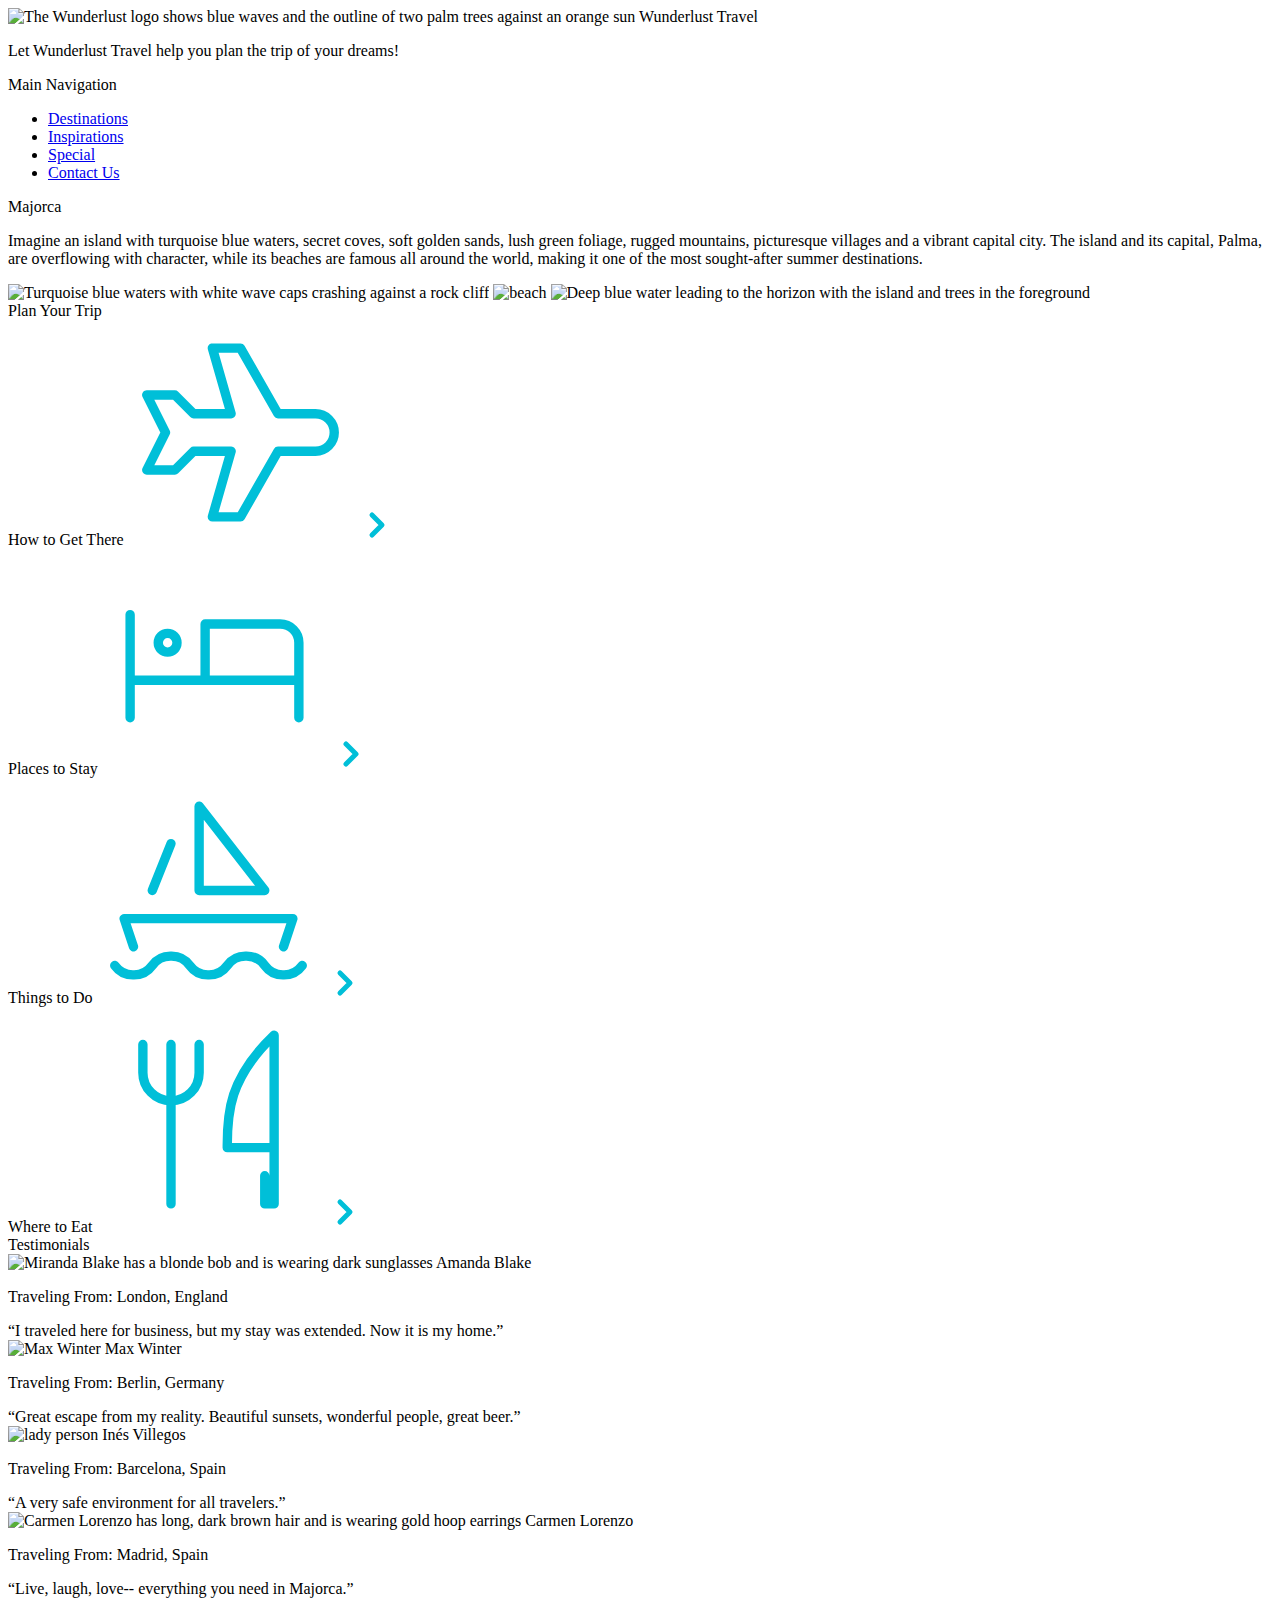
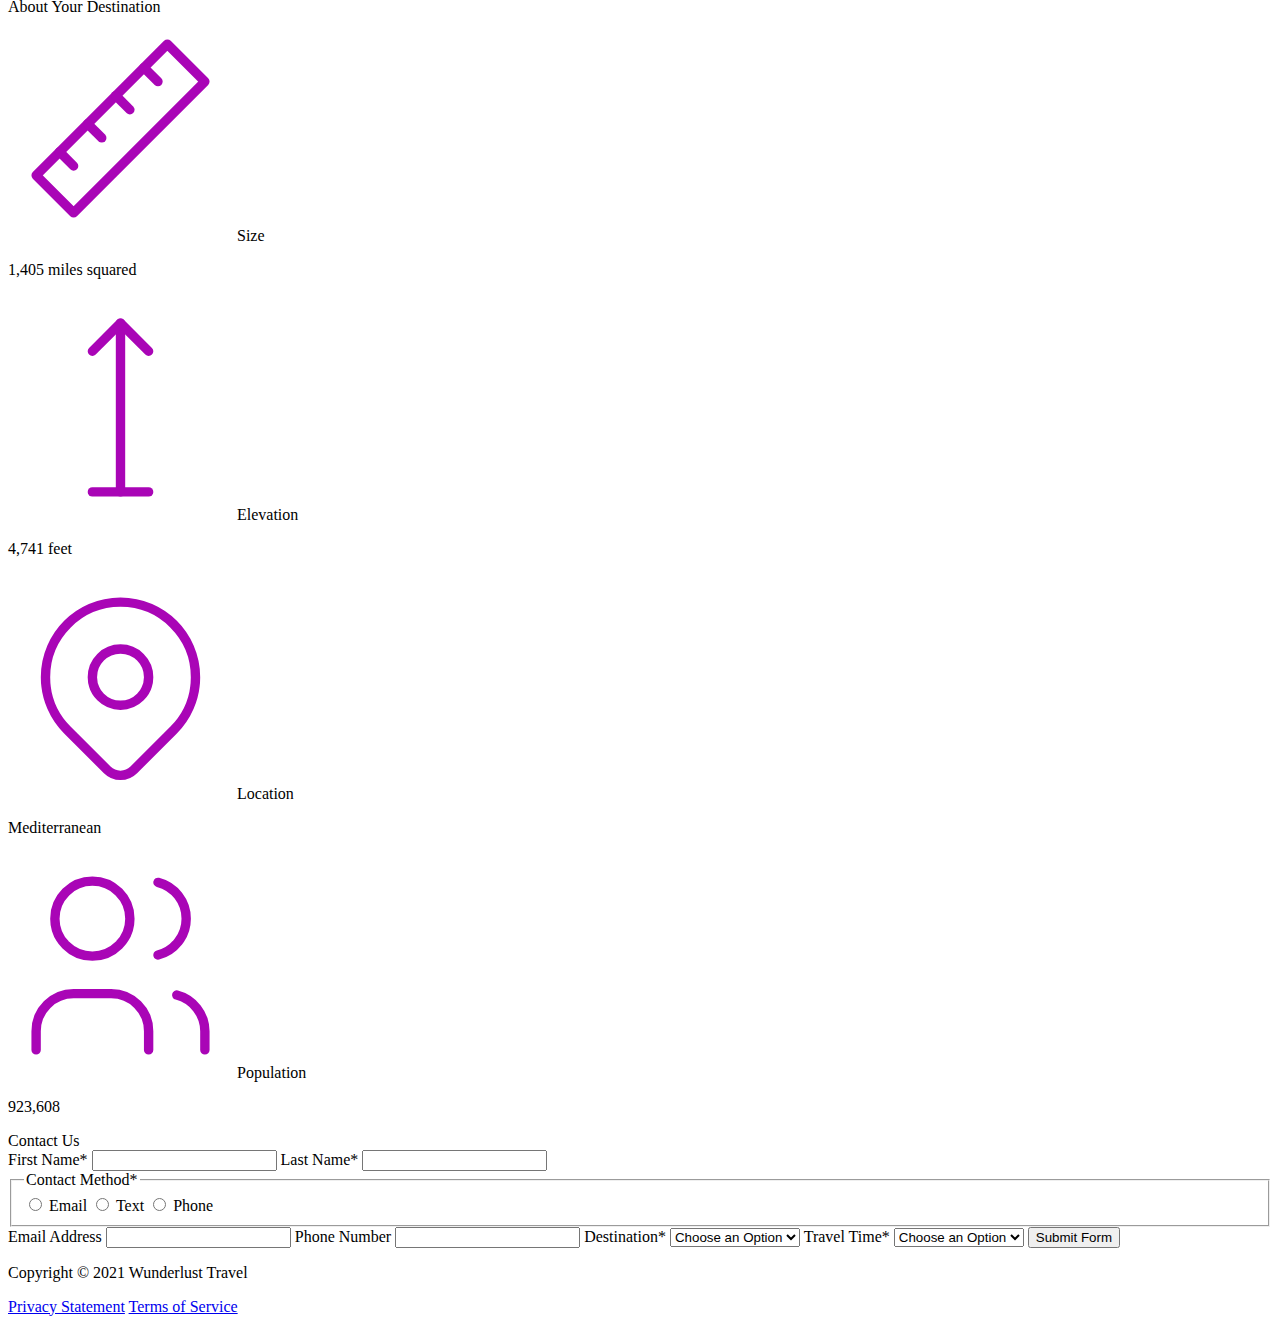
==== majorica.html @ f3009718 "majorica.html first edit" ====
<!DOCTYPE html>
<html lang="en">
    <head>
        <meta charset="UTF-8"/>
        <meta http-equiv="X-UA-Compatible" content="IE=edge"/>
        <meta name="viewport" content="width=device-width, initial-scale=1"/>
        <meta name="author" content="Hannah Merrill"/>
        <meta name="description" content="Travel information for your next adventure. Get exclusive discounts on hotels, flights, and activities on Wunder Lust. "/>
        <title>Wunderlust Travel</title>
        <link rel="stylesheet" href="#">     
    <!--Open Graph-->
        <meta property="og:title" content="Majorica: the Ultimate Island Get-away"/>
        <meta property="og:type" content="Imagine an island with turquoise blue waters, secret coves, and soft golden sands. Plan your dream trip with us now!"/>
        <meta property="og:url" content="#"/> <!--Wunderlust's canonical URL would go here-->
        <meta property="og:image" content="#"/> <!--img URL that represents the graph would go here-->
    <!--Twitter Card-->
        <meta name=“twitter:card” content="summary_large_image"/>
        <meta name=“twitter:site” content=“@WunderLust”/>
        <meta name=“twitter:creator” content=“@HannahMerrill”/>
        <meta name="twitter:title" content="Majorica: your Ultimate Vacay Awaits"/>
        <meta name="twitter:description" content="Turquoise water, secret coves, and soft golden sand. Plan your next adventure with us."/>
        <meta name="twitter:image" content="#"> <!--img URL that represents the card would go here-->

    

<!--Add all required tags in the head here - meta tags for SEO, responsiveness, and with info about the page, etc., in addition to tags to create a card on Twitter with a large image and open graph tags to allow for sharing on other social media sites -->
    </head>
    <body>
<!--         Reveiew the document and add the proper tags to all of the headings  throughout. Use the outline feature in the validator to ensure that these have been added correctly. See the image of the correct outline as a reference if you have questions 

Also review the alt text on all of the images to ensure that it is descriptive and appropriate-->
        <header>
            <img src="images/logo.png" alt="The Wunderlust logo shows blue waves and the outline of two palm trees against an orange sun">
            Wunderlust Travel
            <p>Let Wunderlust Travel help you plan the trip of your dreams!</p>
            <nav>
                Main Navigation
                <ul>
                    <li><a href="#">Destinations</a></li>
                    <li><a href="#">Inspirations</a></li>
                    <li><a href="#">Special</a></li>
                    <li><a href="#">Contact Us</a></li>
                </ul>
            </nav>
        </header>
        <main>
            <article>  
                Majorca
                <p>Imagine an island with turquoise blue waters, secret coves, soft golden sands, lush green foliage, rugged mountains, picturesque villages and a vibrant capital city. The island and its capital, Palma, are overflowing with character, while its beaches are famous all around the world, making it one of the most sought-after summer destinations.</p>
                <img src="images/majorca-waves.png" alt="Turquoise blue waters with white wave caps crashing against a rock cliff">
                <img src="images/majorca-beach.png" alt="beach">
                <img src="images/majorca-cove.png" alt="Deep blue water leading to the horizon with the island and trees in the foreground">
                <section>
                    Plan Your Trip
                    <section>
                        How to Get There
                        <svg xmlns="http://www.w3.org/2000/svg" class="icon icon-tabler icon-tabler-plane" width="225" height="225" viewBox="0 0 24 24" stroke-width="1" stroke="#00bfd8" fill="none" stroke-linecap="round" stroke-linejoin="round"> <path stroke="none" d="M0 0h24v24H0z" fill="none"/> <path d="M16 10h4a2 2 0 0 1 0 4h-4l-4 7h-3l2 -7h-4l-2 2h-3l2 -4l-2 -4h3l2 2h4l-2 -7h3z" /></svg>
                        <a href="#" title="Search for flights">
                            <svg xmlns="http://www.w3.org/2000/svg" class="icon icon-tabler icon-tabler-chevron-right" width="40" height="40" viewBox="0 0 24 24" stroke-width="3" stroke="#00bfd8" fill="none" stroke-linecap="round" stroke-linejoin="round"><path stroke="none" d="M0 0h24v24H0z" fill="none"/><polyline points="9 6 15 12 9 18" /></svg>
                        </a>
                    </section>      
                    <section>
                        Places to Stay
                        <svg xmlns="http://www.w3.org/2000/svg" class="icon icon-tabler icon-tabler-bed" width="225" height="225" viewBox="0 0 24 24" stroke-width="1" stroke="#00bfd8" fill="none" stroke-linecap="round" stroke-linejoin="round"><path stroke="none" d="M0 0h24v24H0z" fill="none"/><path d="M3 7v11m0 -4h18m0 4v-8a2 2 0 0 0 -2 -2h-8v6" /><circle cx="7" cy="10" r="1" /></svg>
                        <a href="#" title="Search for hotels">
                            <svg xmlns="http://www.w3.org/2000/svg" class="icon icon-tabler icon-tabler-chevron-right" width="40" height="40" viewBox="0 0 24 24" stroke-width="3" stroke="#00bfd8" fill="none" stroke-linecap="round" stroke-linejoin="round"><path stroke="none" d="M0 0h24v24H0z" fill="none"/><polyline points="9 6 15 12 9 18" /></svg> 
                        </a>
                    </section>
                    <section>
                        Things to Do
                        <svg xmlns="http://www.w3.org/2000/svg" class="icon icon-tabler icon-tabler-sailboat" width="225" height="225" viewBox="0 0 24 24" stroke-width="1" stroke="#00bfd8" fill="none" stroke-linecap="round" stroke-linejoin="round"><path stroke="none" d="M0 0h24v24H0z" fill="none"/><path d="M2 20a2.4 2.4 0 0 0 2 1a2.4 2.4 0 0 0 2 -1a2.4 2.4 0 0 1 2 -1a2.4 2.4 0 0 1 2 1a2.4 2.4 0 0 0 2 1a2.4 2.4 0 0 0 2 -1a2.4 2.4 0 0 1 2 -1a2.4 2.4 0 0 1 2 1a2.4 2.4 0 0 0 2 1a2.4 2.4 0 0 0 2 -1" /><path d="M4 18l-1 -3h18l-1 3" /><path d="M11 12h7l-7 -9v9" /><line x1="8" y1="7" x2="6" y2="12" /></svg>
                        <a href="#" title="Search for Activities">
                            <svg xmlns="http://www.w3.org/2000/svg" class="icon icon-tabler icon-tabler-chevron-right" width="40" height="40" viewBox="0 0 24 24" stroke-width="3" stroke="#00bfd8" fill="none" stroke-linecap="round" stroke-linejoin="round"><path stroke="none" d="M0 0h24v24H0z" fill="none"/><polyline points="9 6 15 12 9 18" /></svg> 
                        </a>                     
                    </section>    
                    <section>
                        Where to Eat
                        <svg xmlns="http://www.w3.org/2000/svg" class="icon icon-tabler icon-tabler-tools-kitchen-2" width="225" height="225" viewBox="0 0 24 24" stroke-width="1" stroke="#00bfd8" fill="none" stroke-linecap="round" stroke-linejoin="round"><path stroke="none" d="M0 0h24v24H0z" fill="none"/><path d="M19 3v12h-5c-.023 -3.681 .184 -7.406 5 -12zm0 12v6h-1v-3m-10 -14v17m-3 -17v3a3 3 0 1 0 6 0v-3" /></svg>
                        <a href="#" title="Search for Restaurants">
                            <svg xmlns="http://www.w3.org/2000/svg" class="icon icon-tabler icon-tabler-chevron-right" width="40" height="40" viewBox="0 0 24 24" stroke-width="3" stroke="#00bfd8" fill="none" stroke-linecap="round" stroke-linejoin="round"><path stroke="none" d="M0 0h24v24H0z" fill="none"/><polyline points="9 6 15 12 9 18" /></svg>                          
                        </a>
                    </section>   
                </section>
                <section>
                    Testimonials
                    <section>
                        <img src="images/mirando-blake.png" alt="Miranda Blake has a blonde bob and is wearing dark sunglasses">
                        Amanda Blake
                        <p>Traveling From: London, England</p>
                        <q>I traveled here for business, but my stay was extended. Now it is my home.</q>
                    </section>
                    <section>
                        <img src="images/max-winter.png" alt="Max Winter">
                        Max Winter
                        <p>Traveling From: Berlin, Germany</p>
                        <q>Great escape from my reality. Beautiful sunsets, wonderful people, great beer.</q>
                    </section>
                    <section>
                        <img src="images/ines-villegoes.png" alt="lady person">
                        Inés Villegos
                        <p>Traveling From: Barcelona, Spain</p>
                        <q>A very safe environment for all travelers.</q>
                    </section>
                    <section>
                        <img src="images/carmen-lorenzo.png" alt="Carmen Lorenzo has long, dark brown hair and is wearing gold hoop earrings">
                        Carmen Lorenzo
                        <p>Traveling From: Madrid, Spain</p>
                        <q>Live, laugh, love-- everything you need in Majorca.</q>
                    </section>
                </section>
                <section>
                    About Your Destination
                    <section>
                        <svg xmlns="http://www.w3.org/2000/svg" class="icon icon-tabler icon-tabler-ruler-2" width="225" height="225" viewBox="0 0 24 24" stroke-width="1" stroke="#a905b6" fill="none" stroke-linecap="round" stroke-linejoin="round"><path stroke="none" d="M0 0h24v24H0z" fill="none"/><path d="M17 3l4 4l-14 14l-4 -4z" /><path d="M16 7l-1.5 -1.5" /><path d="M13 10l-1.5 -1.5" /><path d="M10 13l-1.5 -1.5" /><path d="M7 16l-1.5 -1.5" /></svg>
                        Size
                        <p>1,405 miles squared</p>
                    </section>
                    <section>
                        <svg xmlns="http://www.w3.org/2000/svg" class="icon icon-tabler icon-tabler-arrow-top-bar" width="225" height="225" viewBox="0 0 24 24" stroke-width="1" stroke="#a905b6" fill="none" stroke-linecap="round" stroke-linejoin="round"><path stroke="none" d="M0 0h24v24H0z" fill="none"/><line x1="12" y1="21" x2="12" y2="3" /><path d="M15 6l-3 -3l-3 3" /><line x1="9" y1="21" x2="15" y2="21" /></svg>
                        Elevation
                        <p>4,741 feet</p>
                    </section>
                    <section>
                        <svg xmlns="http://www.w3.org/2000/svg" class="icon icon-tabler icon-tabler-map-pin" width="225" height="225" viewBox="0 0 24 24" stroke-width="1" stroke="#a905b6" fill="none" stroke-linecap="round" stroke-linejoin="round"><path stroke="none" d="M0 0h24v24H0z" fill="none"/><circle cx="12" cy="11" r="3" /><path d="M17.657 16.657l-4.243 4.243a2 2 0 0 1 -2.827 0l-4.244 -4.243a8 8 0 1 1 11.314 0z" /></svg>
                        Location
                        <p>Mediterranean</p>
                    </section>
                    <section>
                        <svg xmlns="http://www.w3.org/2000/svg" class="icon icon-tabler icon-tabler-users" width="225" height="225" viewBox="0 0 24 24" stroke-width="1" stroke="#a905b6" fill="none" stroke-linecap="round" stroke-linejoin="round"><path stroke="none" d="M0 0h24v24H0z" fill="none"/><circle cx="9" cy="7" r="4" /><path d="M3 21v-2a4 4 0 0 1 4 -4h4a4 4 0 0 1 4 4v2" /><path d="M16 3.13a4 4 0 0 1 0 7.75" /><path d="M21 21v-2a4 4 0 0 0 -3 -3.85" /></svg>
                        Population
                        <p>923,608</p>
                    </section>
                </section>
                <section>
                    Contact Us
                    <form method="post" action="https://wp.zybooks.com/form-viewer.php">
                        <label for="fName">First Name<span>*</span></label>
                        <input type="text" name="fName" id="fName" autocomplete="given-name" required>
                        <label for="lName">Last Name<span>*</span></label>
                        <input type="text" name="lName" id="lName" autocomplete="family-name" required>
                        <fieldset>
                            <legend>Contact Method<span>*</span></legend>
                            <input type="radio" name="contactPref" id="prefEmail" required>
                            <label for="prefEmail">Email</label>
                            <input type="radio" name="contactPref" id="prefText">
                            <label for="prefText">Text</label>
                            <input type="radio" name="contactPref" id="prefPhone">
                            <label for="prefPhone">Phone</label>
                        </fieldset>
                        <label for="email">Email Address</label>
                        <input type="email" name="email" id="email" autocomplete="email">
                        <label for="phone">Phone Number</label>
                        <input type="tel" name="phone" id="phone" autocomplete="tel">
                        <label for="destination">Destination<span>*</span></label>
                        <select name="destination" id="destination" required>
                            <option value="">Choose an Option</option>
                            <option value="barcelona">Barcelona</option>
                            <option value="granada">Granada</option>
                            <option value="ibiza">Ibiza</option>
                            <option value="madrid">Madrid</option>
                            <option value="majora">Majora</option>
                            <option value="seville">Seville</option>
                            <option value="tenerife">Tenerife</option>
                            <option value="valencia">Valencia</option>
                        </select>
                        <label for="travelTime">Travel Time<span>*</span></label>
                        <select name="travelTime" id="travelTime" required>
                            <option value="">Choose an Option</option>
                            <option value="fall">Fall</option>
                            <option value="winter">Winter</option>
                            <option value="spring">Spring</option>
                            <option value="summer">Summer</option>
                            <option value="flexible">Flexible</option>
                        </select>
                        <input type="submit" name="mySubmit" id="mySubmit" value="Submit Form">
                    </form>
                </section>
            </article>
        </main>
        <footer>
            <p>Copyright &copy; 2021 Wunderlust Travel</p>
            <a href="#">Privacy Statement</a>
            <a href="#">Terms of Service</a>
        </footer>
    </body>
</html>
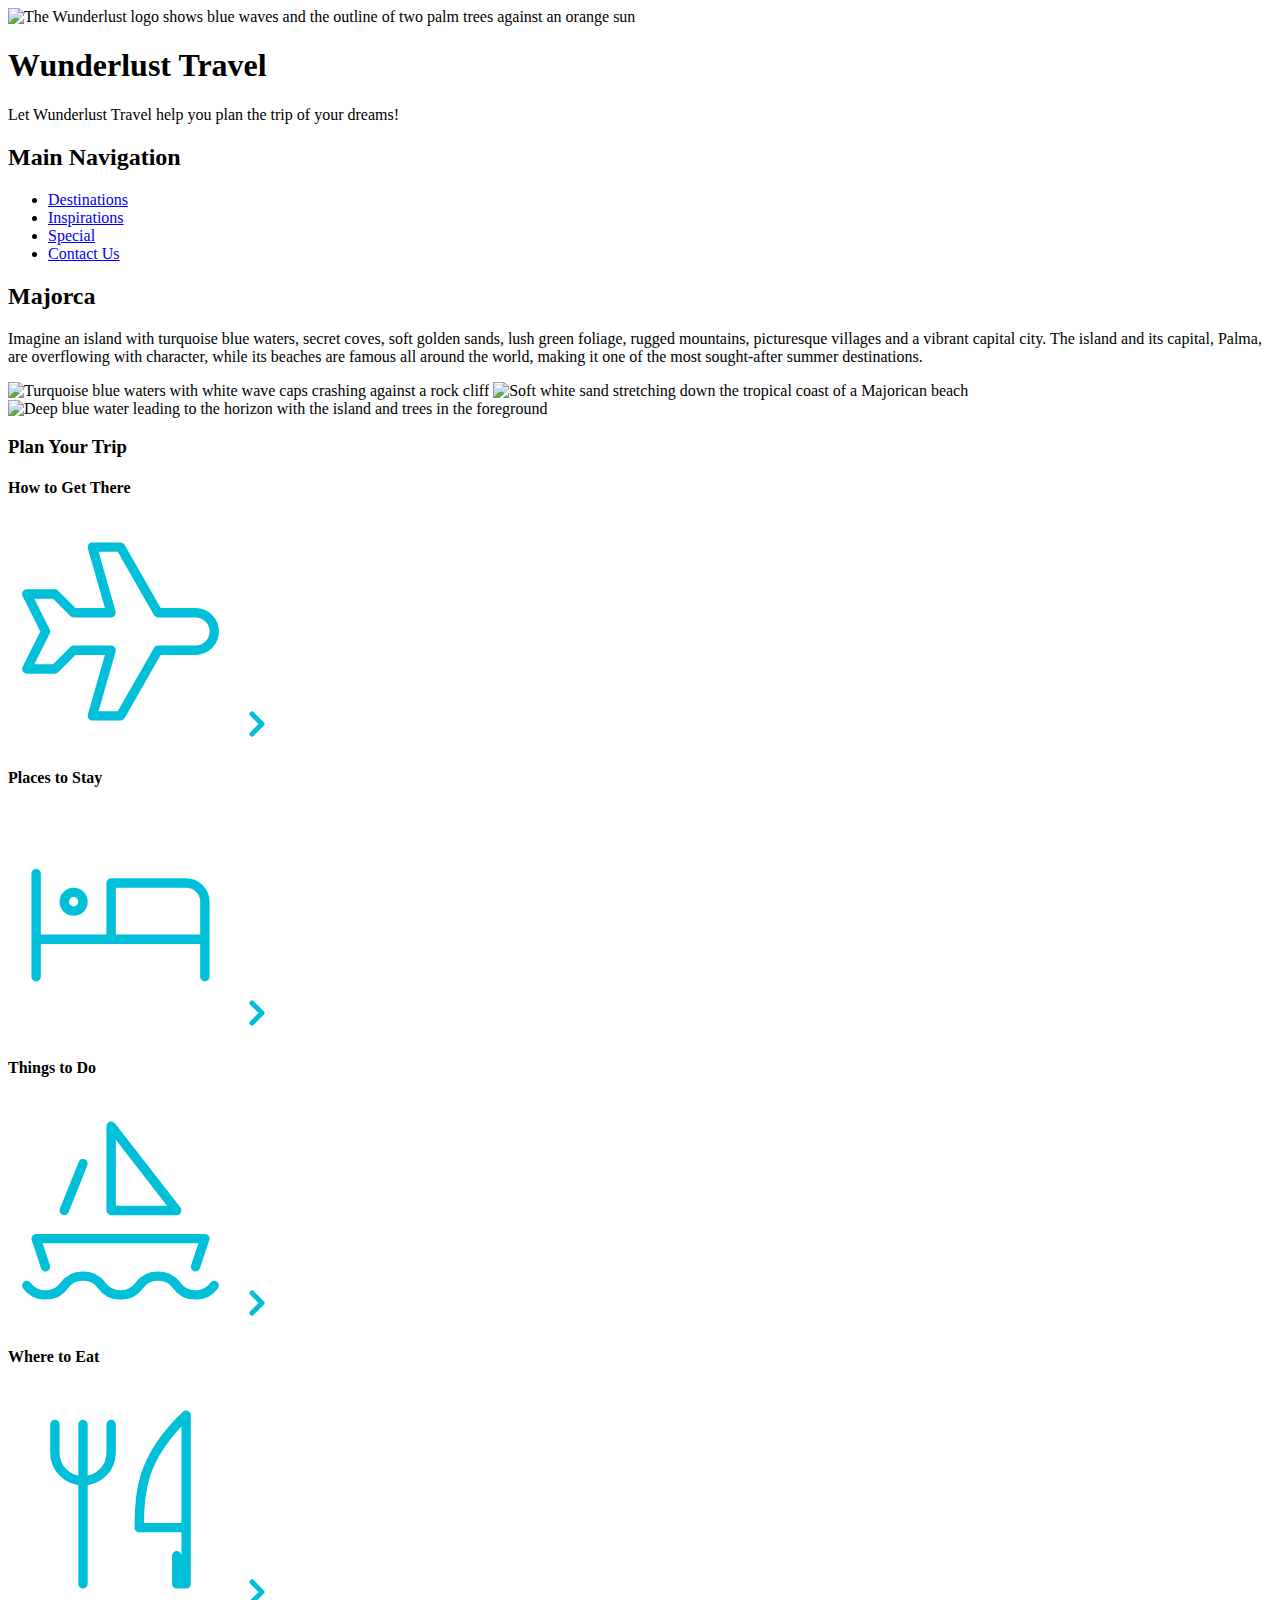
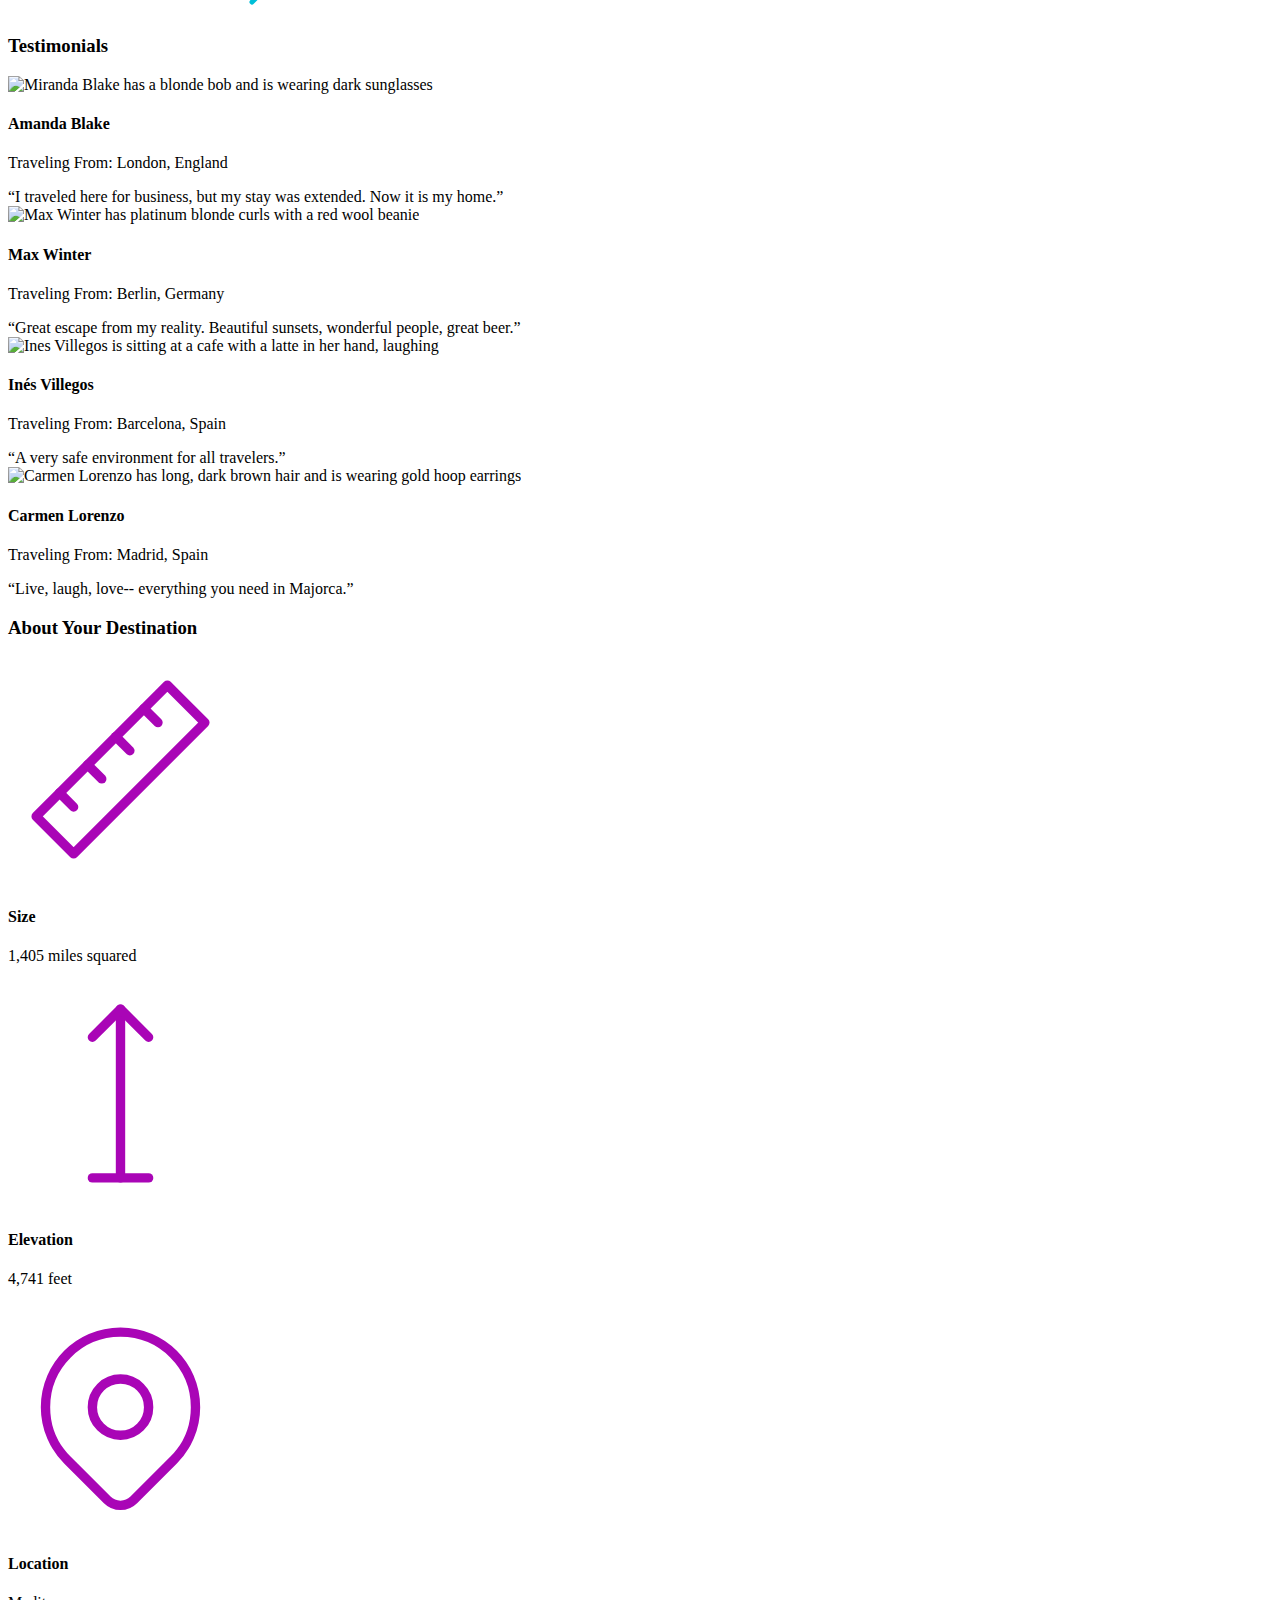
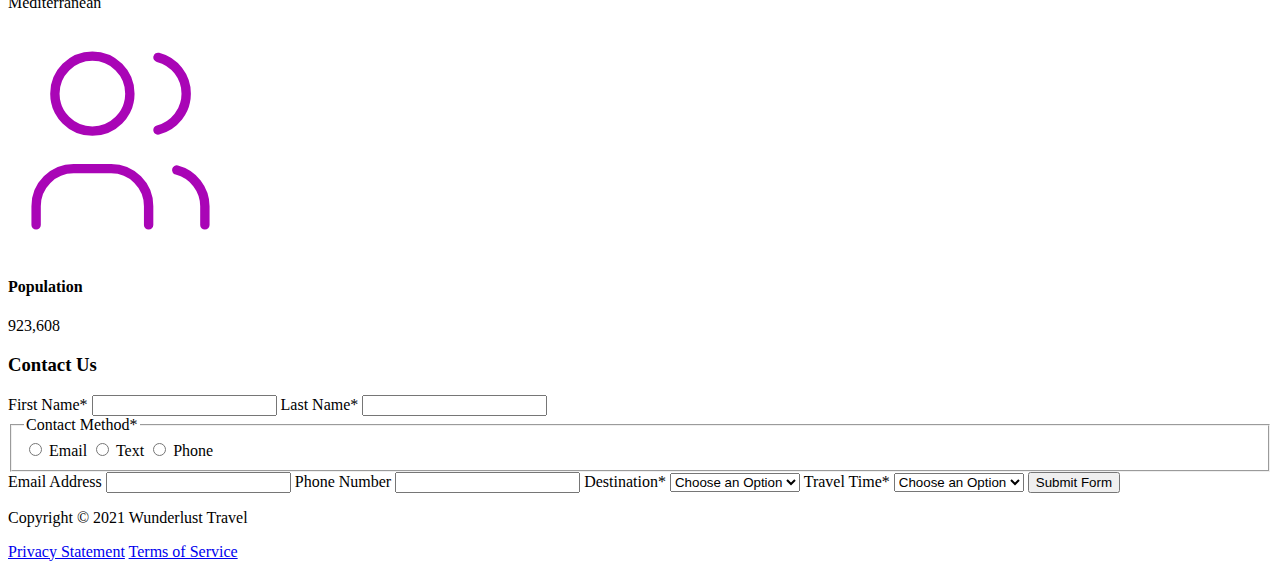
==== commit 55fc9b72: "Final update Majorica.html" ====
--- a/majorica.html
+++ b/majorica.html
@@ -1,11 +1,13 @@
 <!DOCTYPE html>
 <html lang="en">
     <head>
+    <!--SEO Meta Tags-->
         <meta charset="UTF-8"/>
         <meta http-equiv="X-UA-Compatible" content="IE=edge"/>
         <meta name="viewport" content="width=device-width, initial-scale=1"/>
         <meta name="author" content="Hannah Merrill"/>
         <meta name="description" content="Travel information for your next adventure. Get exclusive discounts on hotels, flights, and activities on Wunder Lust. "/>
+        <meta name="robots" content="follow, index"/>
         <title>Wunderlust Travel</title>
         <link rel="stylesheet" href="#">     
     <!--Open Graph-->
@@ -17,24 +19,20 @@
         <meta name=“twitter:card” content="summary_large_image"/>
         <meta name=“twitter:site” content=“@WunderLust”/>
         <meta name=“twitter:creator” content=“@HannahMerrill”/>
-        <meta name="twitter:title" content="Majorica: your Ultimate Vacay Awaits"/>
+        <meta name="twitter:title" content="Majorica- Your Ultimate Vacay Awaits"/>
         <meta name="twitter:description" content="Turquoise water, secret coves, and soft golden sand. Plan your next adventure with us."/>
         <meta name="twitter:image" content="#"> <!--img URL that represents the card would go here-->
-
-    
-
-<!--Add all required tags in the head here - meta tags for SEO, responsiveness, and with info about the page, etc., in addition to tags to create a card on Twitter with a large image and open graph tags to allow for sharing on other social media sites -->
     </head>
     <body>
-<!--         Reveiew the document and add the proper tags to all of the headings  throughout. Use the outline feature in the validator to ensure that these have been added correctly. See the image of the correct outline as a reference if you have questions 
+<!--Reveiew the document and add the proper tags to all of the headings  throughout. Use the outline feature in the validator to ensure that these have been added correctly. See the image of the correct outline as a reference if you have questions 
 
 Also review the alt text on all of the images to ensure that it is descriptive and appropriate-->
         <header>
             <img src="images/logo.png" alt="The Wunderlust logo shows blue waves and the outline of two palm trees against an orange sun">
-            Wunderlust Travel
+            <h1>Wunderlust Travel</h1>
             <p>Let Wunderlust Travel help you plan the trip of your dreams!</p>
             <nav>
-                Main Navigation
+                <h2>Main Navigation</h2>
                 <ul>
                     <li><a href="#">Destinations</a></li>
                     <li><a href="#">Inspirations</a></li>
@@ -45,36 +43,36 @@
         </header>
         <main>
             <article>  
-                Majorca
+                <h2>Majorca</h2>
                 <p>Imagine an island with turquoise blue waters, secret coves, soft golden sands, lush green foliage, rugged mountains, picturesque villages and a vibrant capital city. The island and its capital, Palma, are overflowing with character, while its beaches are famous all around the world, making it one of the most sought-after summer destinations.</p>
                 <img src="images/majorca-waves.png" alt="Turquoise blue waters with white wave caps crashing against a rock cliff">
-                <img src="images/majorca-beach.png" alt="beach">
+                <img src="images/majorca-beach.png" alt="Soft white sand stretching down the tropical coast of a Majorican beach">
                 <img src="images/majorca-cove.png" alt="Deep blue water leading to the horizon with the island and trees in the foreground">
                 <section>
-                    Plan Your Trip
+                    <h3>Plan Your Trip</h3>
                     <section>
-                        How to Get There
+                        <h4>How to Get There</h4>
                         <svg xmlns="http://www.w3.org/2000/svg" class="icon icon-tabler icon-tabler-plane" width="225" height="225" viewBox="0 0 24 24" stroke-width="1" stroke="#00bfd8" fill="none" stroke-linecap="round" stroke-linejoin="round"> <path stroke="none" d="M0 0h24v24H0z" fill="none"/> <path d="M16 10h4a2 2 0 0 1 0 4h-4l-4 7h-3l2 -7h-4l-2 2h-3l2 -4l-2 -4h3l2 2h4l-2 -7h3z" /></svg>
                         <a href="#" title="Search for flights">
                             <svg xmlns="http://www.w3.org/2000/svg" class="icon icon-tabler icon-tabler-chevron-right" width="40" height="40" viewBox="0 0 24 24" stroke-width="3" stroke="#00bfd8" fill="none" stroke-linecap="round" stroke-linejoin="round"><path stroke="none" d="M0 0h24v24H0z" fill="none"/><polyline points="9 6 15 12 9 18" /></svg>
                         </a>
                     </section>      
                     <section>
-                        Places to Stay
+                        <h4>Places to Stay</h4>
                         <svg xmlns="http://www.w3.org/2000/svg" class="icon icon-tabler icon-tabler-bed" width="225" height="225" viewBox="0 0 24 24" stroke-width="1" stroke="#00bfd8" fill="none" stroke-linecap="round" stroke-linejoin="round"><path stroke="none" d="M0 0h24v24H0z" fill="none"/><path d="M3 7v11m0 -4h18m0 4v-8a2 2 0 0 0 -2 -2h-8v6" /><circle cx="7" cy="10" r="1" /></svg>
                         <a href="#" title="Search for hotels">
                             <svg xmlns="http://www.w3.org/2000/svg" class="icon icon-tabler icon-tabler-chevron-right" width="40" height="40" viewBox="0 0 24 24" stroke-width="3" stroke="#00bfd8" fill="none" stroke-linecap="round" stroke-linejoin="round"><path stroke="none" d="M0 0h24v24H0z" fill="none"/><polyline points="9 6 15 12 9 18" /></svg> 
                         </a>
                     </section>
                     <section>
-                        Things to Do
+                        <h4>Things to Do</h4>
                         <svg xmlns="http://www.w3.org/2000/svg" class="icon icon-tabler icon-tabler-sailboat" width="225" height="225" viewBox="0 0 24 24" stroke-width="1" stroke="#00bfd8" fill="none" stroke-linecap="round" stroke-linejoin="round"><path stroke="none" d="M0 0h24v24H0z" fill="none"/><path d="M2 20a2.4 2.4 0 0 0 2 1a2.4 2.4 0 0 0 2 -1a2.4 2.4 0 0 1 2 -1a2.4 2.4 0 0 1 2 1a2.4 2.4 0 0 0 2 1a2.4 2.4 0 0 0 2 -1a2.4 2.4 0 0 1 2 -1a2.4 2.4 0 0 1 2 1a2.4 2.4 0 0 0 2 1a2.4 2.4 0 0 0 2 -1" /><path d="M4 18l-1 -3h18l-1 3" /><path d="M11 12h7l-7 -9v9" /><line x1="8" y1="7" x2="6" y2="12" /></svg>
                         <a href="#" title="Search for Activities">
                             <svg xmlns="http://www.w3.org/2000/svg" class="icon icon-tabler icon-tabler-chevron-right" width="40" height="40" viewBox="0 0 24 24" stroke-width="3" stroke="#00bfd8" fill="none" stroke-linecap="round" stroke-linejoin="round"><path stroke="none" d="M0 0h24v24H0z" fill="none"/><polyline points="9 6 15 12 9 18" /></svg> 
                         </a>                     
                     </section>    
                     <section>
-                        Where to Eat
+                        <h4>Where to Eat</h4>
                         <svg xmlns="http://www.w3.org/2000/svg" class="icon icon-tabler icon-tabler-tools-kitchen-2" width="225" height="225" viewBox="0 0 24 24" stroke-width="1" stroke="#00bfd8" fill="none" stroke-linecap="round" stroke-linejoin="round"><path stroke="none" d="M0 0h24v24H0z" fill="none"/><path d="M19 3v12h-5c-.023 -3.681 .184 -7.406 5 -12zm0 12v6h-1v-3m-10 -14v17m-3 -17v3a3 3 0 1 0 6 0v-3" /></svg>
                         <a href="#" title="Search for Restaurants">
                             <svg xmlns="http://www.w3.org/2000/svg" class="icon icon-tabler icon-tabler-chevron-right" width="40" height="40" viewBox="0 0 24 24" stroke-width="3" stroke="#00bfd8" fill="none" stroke-linecap="round" stroke-linejoin="round"><path stroke="none" d="M0 0h24v24H0z" fill="none"/><polyline points="9 6 15 12 9 18" /></svg>                          
@@ -82,57 +80,57 @@
                     </section>   
                 </section>
                 <section>
-                    Testimonials
+                    <h3>Testimonials</h3>
                     <section>
                         <img src="images/mirando-blake.png" alt="Miranda Blake has a blonde bob and is wearing dark sunglasses">
-                        Amanda Blake
+                        <h4>Amanda Blake</h4>
                         <p>Traveling From: London, England</p>
                         <q>I traveled here for business, but my stay was extended. Now it is my home.</q>
                     </section>
                     <section>
-                        <img src="images/max-winter.png" alt="Max Winter">
-                        Max Winter
+                        <img src="images/max-winter.png" alt="Max Winter has platinum blonde curls with a red wool beanie">
+                        <h4>Max Winter</h4>
                         <p>Traveling From: Berlin, Germany</p>
                         <q>Great escape from my reality. Beautiful sunsets, wonderful people, great beer.</q>
                     </section>
                     <section>
-                        <img src="images/ines-villegoes.png" alt="lady person">
-                        Inés Villegos
+                        <img src="images/ines-villegoes.png" alt="Ines Villegos is sitting at a cafe with a latte in her hand, laughing">
+                        <h4>Inés Villegos</h4>
                         <p>Traveling From: Barcelona, Spain</p>
                         <q>A very safe environment for all travelers.</q>
                     </section>
                     <section>
                         <img src="images/carmen-lorenzo.png" alt="Carmen Lorenzo has long, dark brown hair and is wearing gold hoop earrings">
-                        Carmen Lorenzo
+                        <h4>Carmen Lorenzo</h4>
                         <p>Traveling From: Madrid, Spain</p>
                         <q>Live, laugh, love-- everything you need in Majorca.</q>
                     </section>
                 </section>
                 <section>
-                    About Your Destination
+                    <h3>About Your Destination</h3>
                     <section>
                         <svg xmlns="http://www.w3.org/2000/svg" class="icon icon-tabler icon-tabler-ruler-2" width="225" height="225" viewBox="0 0 24 24" stroke-width="1" stroke="#a905b6" fill="none" stroke-linecap="round" stroke-linejoin="round"><path stroke="none" d="M0 0h24v24H0z" fill="none"/><path d="M17 3l4 4l-14 14l-4 -4z" /><path d="M16 7l-1.5 -1.5" /><path d="M13 10l-1.5 -1.5" /><path d="M10 13l-1.5 -1.5" /><path d="M7 16l-1.5 -1.5" /></svg>
-                        Size
+                        <h4>Size</h4>
                         <p>1,405 miles squared</p>
                     </section>
                     <section>
                         <svg xmlns="http://www.w3.org/2000/svg" class="icon icon-tabler icon-tabler-arrow-top-bar" width="225" height="225" viewBox="0 0 24 24" stroke-width="1" stroke="#a905b6" fill="none" stroke-linecap="round" stroke-linejoin="round"><path stroke="none" d="M0 0h24v24H0z" fill="none"/><line x1="12" y1="21" x2="12" y2="3" /><path d="M15 6l-3 -3l-3 3" /><line x1="9" y1="21" x2="15" y2="21" /></svg>
-                        Elevation
+                        <h4>Elevation</h4>
                         <p>4,741 feet</p>
                     </section>
                     <section>
                         <svg xmlns="http://www.w3.org/2000/svg" class="icon icon-tabler icon-tabler-map-pin" width="225" height="225" viewBox="0 0 24 24" stroke-width="1" stroke="#a905b6" fill="none" stroke-linecap="round" stroke-linejoin="round"><path stroke="none" d="M0 0h24v24H0z" fill="none"/><circle cx="12" cy="11" r="3" /><path d="M17.657 16.657l-4.243 4.243a2 2 0 0 1 -2.827 0l-4.244 -4.243a8 8 0 1 1 11.314 0z" /></svg>
-                        Location
+                        <h4>Location</h4>
                         <p>Mediterranean</p>
                     </section>
                     <section>
                         <svg xmlns="http://www.w3.org/2000/svg" class="icon icon-tabler icon-tabler-users" width="225" height="225" viewBox="0 0 24 24" stroke-width="1" stroke="#a905b6" fill="none" stroke-linecap="round" stroke-linejoin="round"><path stroke="none" d="M0 0h24v24H0z" fill="none"/><circle cx="9" cy="7" r="4" /><path d="M3 21v-2a4 4 0 0 1 4 -4h4a4 4 0 0 1 4 4v2" /><path d="M16 3.13a4 4 0 0 1 0 7.75" /><path d="M21 21v-2a4 4 0 0 0 -3 -3.85" /></svg>
-                        Population
+                        <h4>Population</h4>
                         <p>923,608</p>
                     </section>
                 </section>
                 <section>
-                    Contact Us
+                    <h3>Contact Us</h3>
                     <form method="post" action="https://wp.zybooks.com/form-viewer.php">
                         <label for="fName">First Name<span>*</span></label>
                         <input type="text" name="fName" id="fName" autocomplete="given-name" required>
